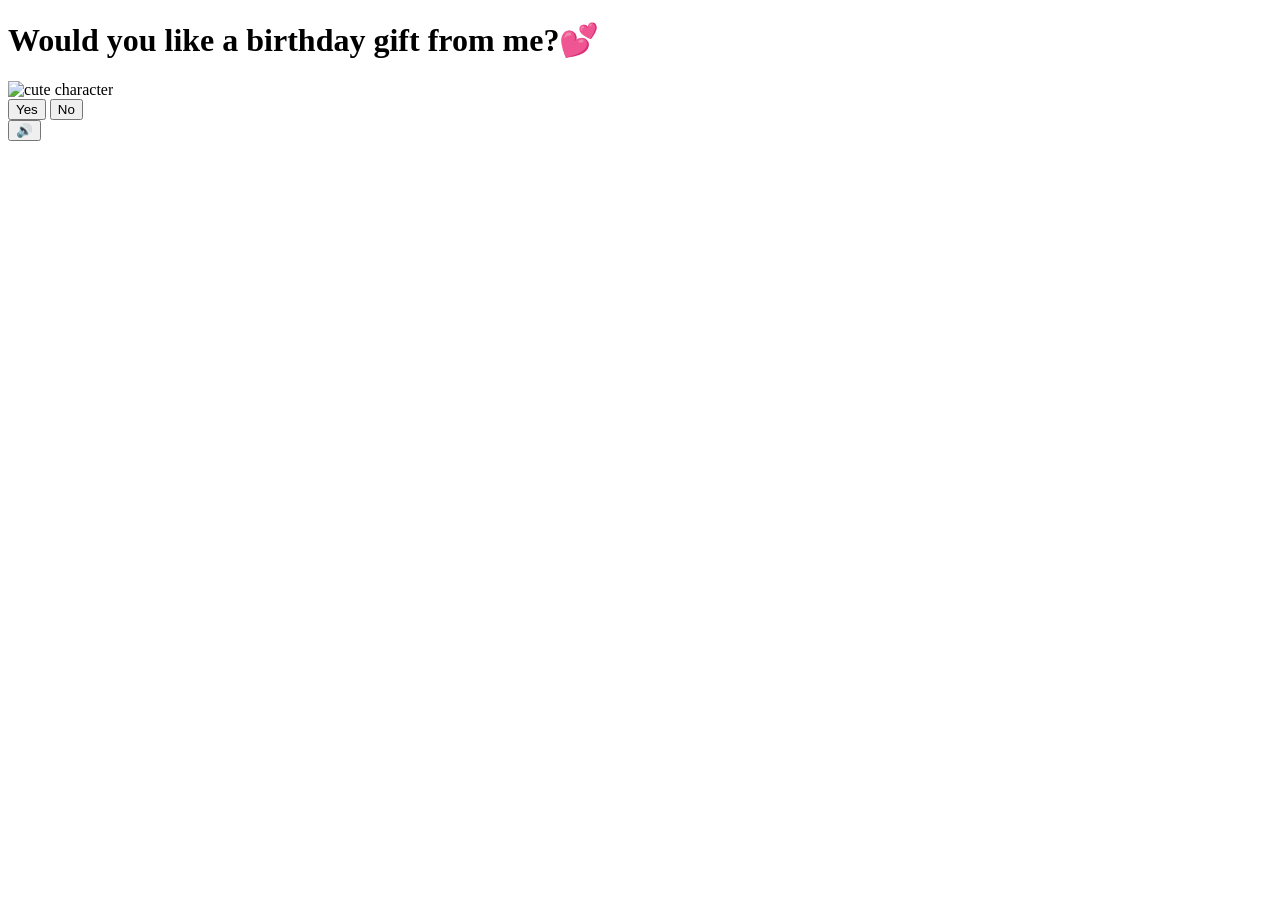
==== index.html @ 0cae2543 "Update index.html" ====
<!DOCTYPE html>
<html lang="en">
<head>
    <meta charset="UTF-8">
    <meta name="viewport" content="width=device-width, initial-scale=1.0">
    <title>Would you like a birthday gift from me?💕</title>
    <link rel="preconnect" href="https://fonts.googleapis.com">
    <link href="https://fonts.googleapis.com/css2?family=Nunito:wght@400;700;800;900&display=swap" rel="stylesheet">
    <link rel="stylesheet" href="style.css">
</head>
<body>
    <div class="hearts-bg"></div>

    <div class="container">
        <h1>Would you like a birthday gift from me?💕</h1>

        <div class="gif-container">
            <img id="cat-gif" src="https://tenor.com/vi/view/parrot-dancing-parrot-birthday-birthday-parrot-gif-24198023" alt="cute character">
        </div>

        <div class="buttons">
            <button id="yes-btn" onclick="handleYesClick()">Yes</button>
            <button id="no-btn" onclick="handleNoClick()">No</button>
        </div>
        <div id="tease-toast"></div>
    </div>

    <audio id="bg-music" loop autoplay muted>
        <source src="music/beabadoobee - Glue Song (Lyrics).mp3" type="audio/mpeg">
    </audio>

    <button id="music-toggle" onclick="toggleMusic()" title="Toggle music">🔊</button>

    <script src="script.js"></script>
</body>
</html>
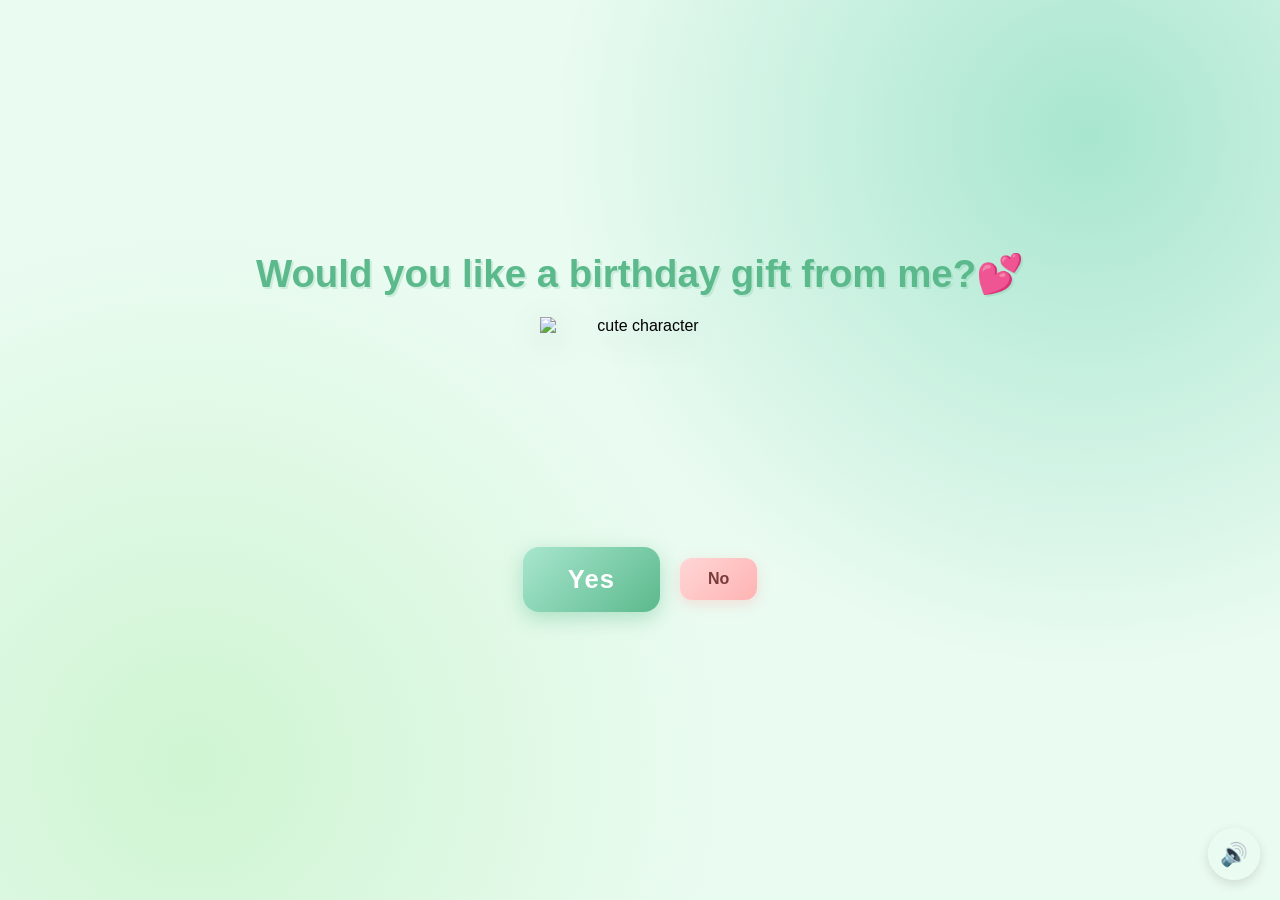
==== commit 84a9a02f: "Update index.html" ====
--- a/index.html
+++ b/index.html
@@ -3,7 +3,7 @@
 <head>
     <meta charset="UTF-8">
     <meta name="viewport" content="width=device-width, initial-scale=1.0">
-    <title>Would you like a birthday gift from me?💕</title>
+    <title> Hilu my lil bro Phatphat, Would you like a birthday gift from me?👉👈</title>
     <link rel="preconnect" href="https://fonts.googleapis.com">
     <link href="https://fonts.googleapis.com/css2?family=Nunito:wght@400;700;800;900&display=swap" rel="stylesheet">
     <link rel="stylesheet" href="style.css">
@@ -15,7 +15,7 @@
         <h1>Would you like a birthday gift from me?💕</h1>
 
         <div class="gif-container">
-            <img id="cat-gif" src="https://tenor.com/vi/view/parrot-dancing-parrot-birthday-birthday-parrot-gif-24198023" alt="cute character">
+            <img id="cat-gif" src="https://media.tenor.com/rLOjyzhrq2cAAAAj/parrot-dancing-parrot.gif" alt="cute character">
         </div>
 
         <div class="buttons">
@@ -26,7 +26,7 @@
     </div>
 
     <audio id="bg-music" loop autoplay muted>
-        <source src="music/beabadoobee - Glue Song (Lyrics).mp3" type="audio/mpeg">
+        <source src="music/sundial - 24 (lyric video).mp3" type="audio/mpeg">
     </audio>
 
     <button id="music-toggle" onclick="toggleMusic()" title="Toggle music">🔊</button>
--- a/style.css
+++ b/style.css
@@ -0,0 +1,208 @@
+* {
+    margin: 0;
+    padding: 0;
+    box-sizing: border-box;
+}
+
+body {
+    background-color: #EAFBF1;
+    font-family: 'Nunito', sans-serif;
+    min-height: 100vh;
+    display: flex;
+    justify-content: center;
+    align-items: center;
+    overflow: hidden;
+    background-image:
+        radial-gradient(circle at 15% 85%, #CFF5D2 0%, transparent 40%),
+        radial-gradient(circle at 85% 15%, #A8E6CF 0%, transparent 40%),
+        radial-gradient(circle at 50% 50%, #EAFBF1 0%, transparent 60%);
+}
+
+/* Floating background */
+.hearts-bg {
+    position: fixed;
+    top: 0; left: 0; right: 0; bottom: 0;
+    pointer-events: none;
+    z-index: 0;
+    overflow: hidden;
+}
+
+.hearts-bg::before,
+.hearts-bg::after {
+    content: '🌿 🍀 ✨ 🌱 💚';
+    position: absolute;
+    font-size: 1.5rem;
+    opacity: 0.15;
+    animation: floatHearts 12s linear infinite;
+    white-space: nowrap;
+    top: 100%;
+    left: 10%;
+}
+
+.hearts-bg::after {
+    animation-delay: 6s;
+    left: 60%;
+    content: '🍀 🌿 💚 ✨ 🌱';
+}
+
+@keyframes floatHearts {
+    from { transform: translateY(0); opacity: 0.15; }
+    to { transform: translateY(-110vh); opacity: 0; }
+}
+
+.container {
+    position: relative;
+    z-index: 1;
+    text-align: center;
+    padding: 40px 20px;
+}
+
+h1 {
+    font-size: 2.4rem;
+    color: #5BB98C;
+    font-weight: 900;
+    margin-bottom: 20px;
+    text-shadow: 2px 2px 0px rgba(91, 185, 140, 0.2);
+    animation: wiggle 2s ease-in-out infinite;
+}
+
+@keyframes wiggle {
+    0%, 100% { transform: rotate(-1deg); }
+    50% { transform: rotate(1deg); }
+}
+
+.gif-container {
+    margin: 20px auto;
+    display: flex;
+    justify-content: center;
+}
+
+#cat-gif {
+    width: 200px;
+    height: 200px;
+    object-fit: contain;
+    filter: drop-shadow(0 8px 16px rgba(0,0,0,0.15));
+    transition: opacity 0.3s ease;
+}
+
+.buttons {
+    display: flex;
+    gap: 20px;
+    justify-content: center;
+    align-items: center;
+    margin-top: 30px;
+    flex-wrap: wrap;
+}
+
+/* YES button */
+#yes-btn {
+    background: linear-gradient(135deg, #A8E6CF, #5BB98C);
+    color: white;
+    border: none;
+    border-radius: 16px;
+    font-size: 1.6rem;
+    font-weight: 900;
+    font-family: 'Nunito', sans-serif;
+    padding: 18px 45px;
+    cursor: pointer;
+    transition: transform 0.15s, box-shadow 0.15s;
+    box-shadow: 0 6px 20px rgba(91, 185, 140, 0.4);
+    letter-spacing: 1px;
+}
+
+#yes-btn:hover {
+    transform: scale(1.06) translateY(-2px);
+    box-shadow: 0 10px 28px rgba(91, 185, 140, 0.5);
+}
+
+#yes-btn:active {
+    transform: scale(0.98);
+}
+
+/* NO button */
+#no-btn {
+    background: linear-gradient(135deg, #FFD6D6, #FFB3B3);
+    color: #7a3b3b;
+    border: none;
+    border-radius: 12px;
+    font-size: 1rem;
+    font-weight: 700;
+    font-family: 'Nunito', sans-serif;
+    padding: 12px 28px;
+    cursor: pointer;
+    transition: all 0.25s ease;
+    box-shadow: 0 4px 14px rgba(255, 179, 179, 0.4);
+}
+
+#no-btn:hover {
+    background: linear-gradient(135deg, #ffc2c2, #ff9e9e);
+}
+
+/* Toast */
+#tease-toast {
+    margin-top: 14px;
+    font-size: 1rem;
+    color: #5BB98C;
+    font-weight: 700;
+    font-style: italic;
+    opacity: 0;
+    transform: translateY(6px);
+    transition: opacity 0.3s ease, transform 0.3s ease;
+    min-height: 1.5rem;
+}
+
+#tease-toast.show {
+    opacity: 1;
+    transform: translateY(0);
+}
+
+/* Music button */
+#music-toggle {
+    position: fixed;
+    bottom: 20px;
+    right: 20px;
+    background: rgba(234, 251, 241, 0.9);
+    border: none;
+    border-radius: 50%;
+    width: 52px;
+    height: 52px;
+    font-size: 1.4rem;
+    cursor: pointer;
+    backdrop-filter: blur(10px);
+    box-shadow: 0 4px 12px rgba(0, 0, 0, 0.12);
+    transition: transform 0.2s;
+    z-index: 100;
+}
+
+#music-toggle:hover {
+    transform: scale(1.1);
+}
+
+/* YES page */
+.yes-container h1.yes-title {
+    font-size: 2.8rem;
+    animation: bounceTitle 0.6s ease infinite alternate;
+}
+
+@keyframes bounceTitle {
+    from { transform: translateY(0) rotate(-1deg); }
+    to { transform: translateY(-12px) rotate(1deg); }
+}
+
+.yes-message {
+    font-size: 1.4rem;
+    color: #5BB98C;
+    font-weight: 700;
+    margin-top: 24px;
+    animation: fadeIn 1s ease 0.5s both;
+}
+
+@keyframes fadeIn {
+    from { opacity: 0; transform: translateY(10px); }
+    to { opacity: 1; transform: translateY(0); }
+}
+
+.yes-container #cat-gif {
+    width: 260px;
+    height: 260px;
+}
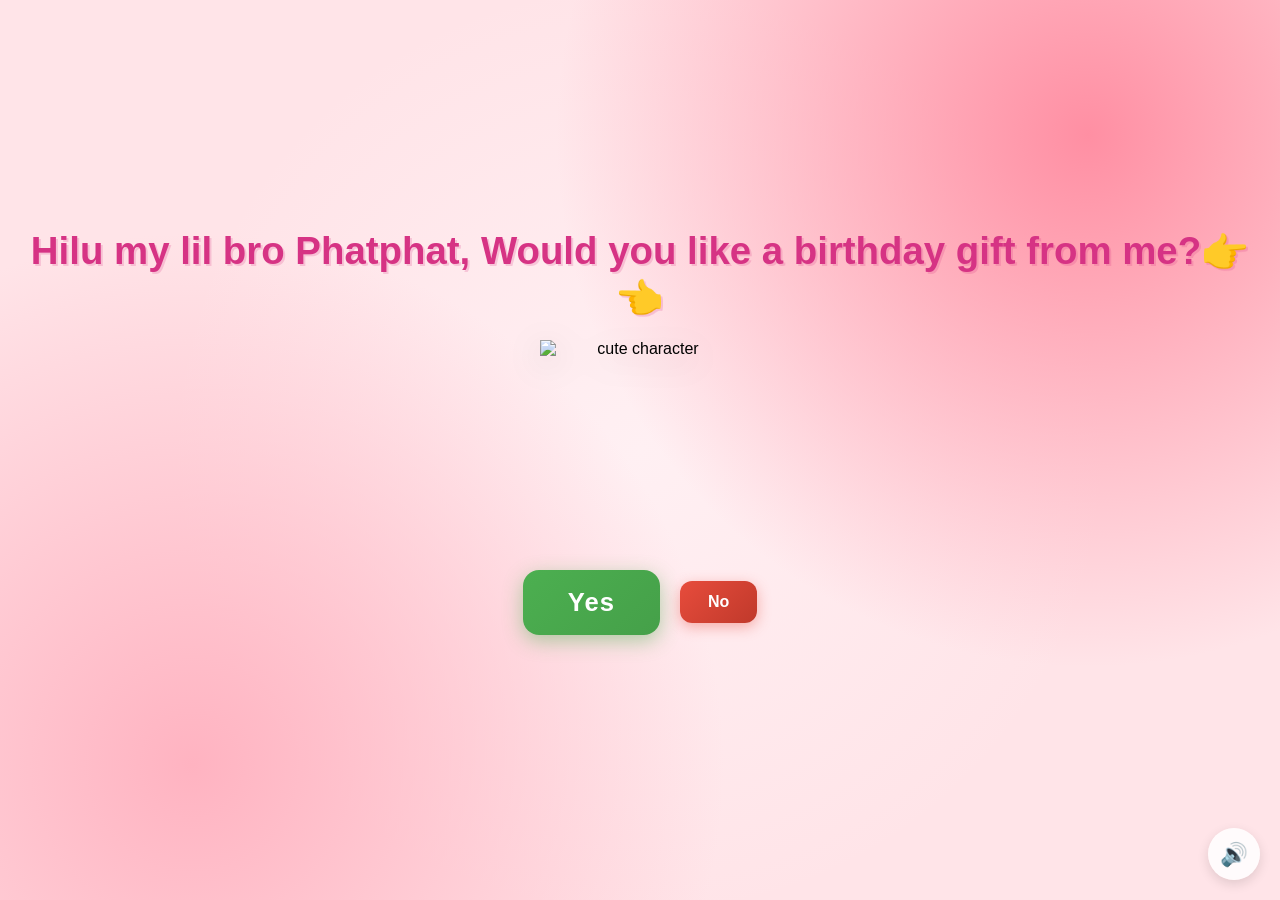
==== commit be209b9a: "Update index.html" ====
--- a/index.html
+++ b/index.html
@@ -12,7 +12,7 @@
     <div class="hearts-bg"></div>
 
     <div class="container">
-        <h1>Would you like a birthday gift from me?💕</h1>
+        <h1>Hilu my lil bro Phatphat, Would you like a birthday gift from me?👉👈</h1>
 
         <div class="gif-container">
             <img id="cat-gif" src="https://media.tenor.com/rLOjyzhrq2cAAAAj/parrot-dancing-parrot.gif" alt="cute character">
--- a/style.css
+++ b/style.css
@@ -5,7 +5,7 @@
 }
 
 body {
-    background-color: #EAFBF1;
+    background-color: #FFE4E8;
     font-family: 'Nunito', sans-serif;
     min-height: 100vh;
     display: flex;
@@ -13,12 +13,12 @@
     align-items: center;
     overflow: hidden;
     background-image:
-        radial-gradient(circle at 15% 85%, #CFF5D2 0%, transparent 40%),
-        radial-gradient(circle at 85% 15%, #A8E6CF 0%, transparent 40%),
-        radial-gradient(circle at 50% 50%, #EAFBF1 0%, transparent 60%);
-}
-
-/* Floating background */
+        radial-gradient(circle at 15% 85%, #ffb3c1 0%, transparent 40%),
+        radial-gradient(circle at 85% 15%, #ff8fa3 0%, transparent 40%),
+        radial-gradient(circle at 50% 50%, #fff0f3 0%, transparent 60%);
+}
+
+/* Floating hearts background */
 .hearts-bg {
     position: fixed;
     top: 0; left: 0; right: 0; bottom: 0;
@@ -29,7 +29,7 @@
 
 .hearts-bg::before,
 .hearts-bg::after {
-    content: '🌿 🍀 ✨ 🌱 💚';
+    content: '💕 💗 💖 💝 💓';
     position: absolute;
     font-size: 1.5rem;
     opacity: 0.15;
@@ -42,7 +42,7 @@
 .hearts-bg::after {
     animation-delay: 6s;
     left: 60%;
-    content: '🍀 🌿 💚 ✨ 🌱';
+    content: '💗 💕 💓 💖 💝';
 }
 
 @keyframes floatHearts {
@@ -59,10 +59,10 @@
 
 h1 {
     font-size: 2.4rem;
-    color: #5BB98C;
+    color: #d63384;
     font-weight: 900;
     margin-bottom: 20px;
-    text-shadow: 2px 2px 0px rgba(91, 185, 140, 0.2);
+    text-shadow: 2px 2px 0px rgba(214, 51, 132, 0.2);
     animation: wiggle 2s ease-in-out infinite;
 }
 
@@ -96,7 +96,7 @@
 
 /* YES button */
 #yes-btn {
-    background: linear-gradient(135deg, #A8E6CF, #5BB98C);
+    background: linear-gradient(135deg, #4CAF50, #45a049);
     color: white;
     border: none;
     border-radius: 16px;
@@ -106,23 +106,23 @@
     padding: 18px 45px;
     cursor: pointer;
     transition: transform 0.15s, box-shadow 0.15s;
-    box-shadow: 0 6px 20px rgba(91, 185, 140, 0.4);
+    box-shadow: 0 6px 20px rgba(76, 175, 80, 0.45);
     letter-spacing: 1px;
 }
 
 #yes-btn:hover {
     transform: scale(1.06) translateY(-2px);
-    box-shadow: 0 10px 28px rgba(91, 185, 140, 0.5);
+    box-shadow: 0 10px 28px rgba(76, 175, 80, 0.55);
 }
 
 #yes-btn:active {
     transform: scale(0.98);
 }
 
-/* NO button */
+/* ❗ FIXED NO BUTTON (không chạy nữa) */
 #no-btn {
-    background: linear-gradient(135deg, #FFD6D6, #FFB3B3);
-    color: #7a3b3b;
+    background: linear-gradient(135deg, #e74c3c, #c0392b);
+    color: white;
     border: none;
     border-radius: 12px;
     font-size: 1rem;
@@ -130,19 +130,22 @@
     font-family: 'Nunito', sans-serif;
     padding: 12px 28px;
     cursor: pointer;
-    transition: all 0.25s ease;
-    box-shadow: 0 4px 14px rgba(255, 179, 179, 0.4);
+
+    /* chỉ giữ hiệu ứng nhẹ */
+    transition: background 0.2s, transform 0.15s;
+
+    box-shadow: 0 4px 14px rgba(231, 76, 60, 0.4);
 }
 
 #no-btn:hover {
-    background: linear-gradient(135deg, #ffc2c2, #ff9e9e);
-}
-
-/* Toast */
+    background: linear-gradient(135deg, #c0392b, #a93226);
+    transform: scale(1.05);
+}
+
 #tease-toast {
     margin-top: 14px;
     font-size: 1rem;
-    color: #5BB98C;
+    color: #d63384;
     font-weight: 700;
     font-style: italic;
     opacity: 0;
@@ -156,12 +159,12 @@
     transform: translateY(0);
 }
 
-/* Music button */
+/* Music toggle button */
 #music-toggle {
     position: fixed;
     bottom: 20px;
     right: 20px;
-    background: rgba(234, 251, 241, 0.9);
+    background: rgba(255, 255, 255, 0.85);
     border: none;
     border-radius: 50%;
     width: 52px;
@@ -178,7 +181,7 @@
     transform: scale(1.1);
 }
 
-/* YES page */
+/* Yes page */
 .yes-container h1.yes-title {
     font-size: 2.8rem;
     animation: bounceTitle 0.6s ease infinite alternate;
@@ -191,7 +194,7 @@
 
 .yes-message {
     font-size: 1.4rem;
-    color: #5BB98C;
+    color: #e91e8c;
     font-weight: 700;
     margin-top: 24px;
     animation: fadeIn 1s ease 0.5s both;
